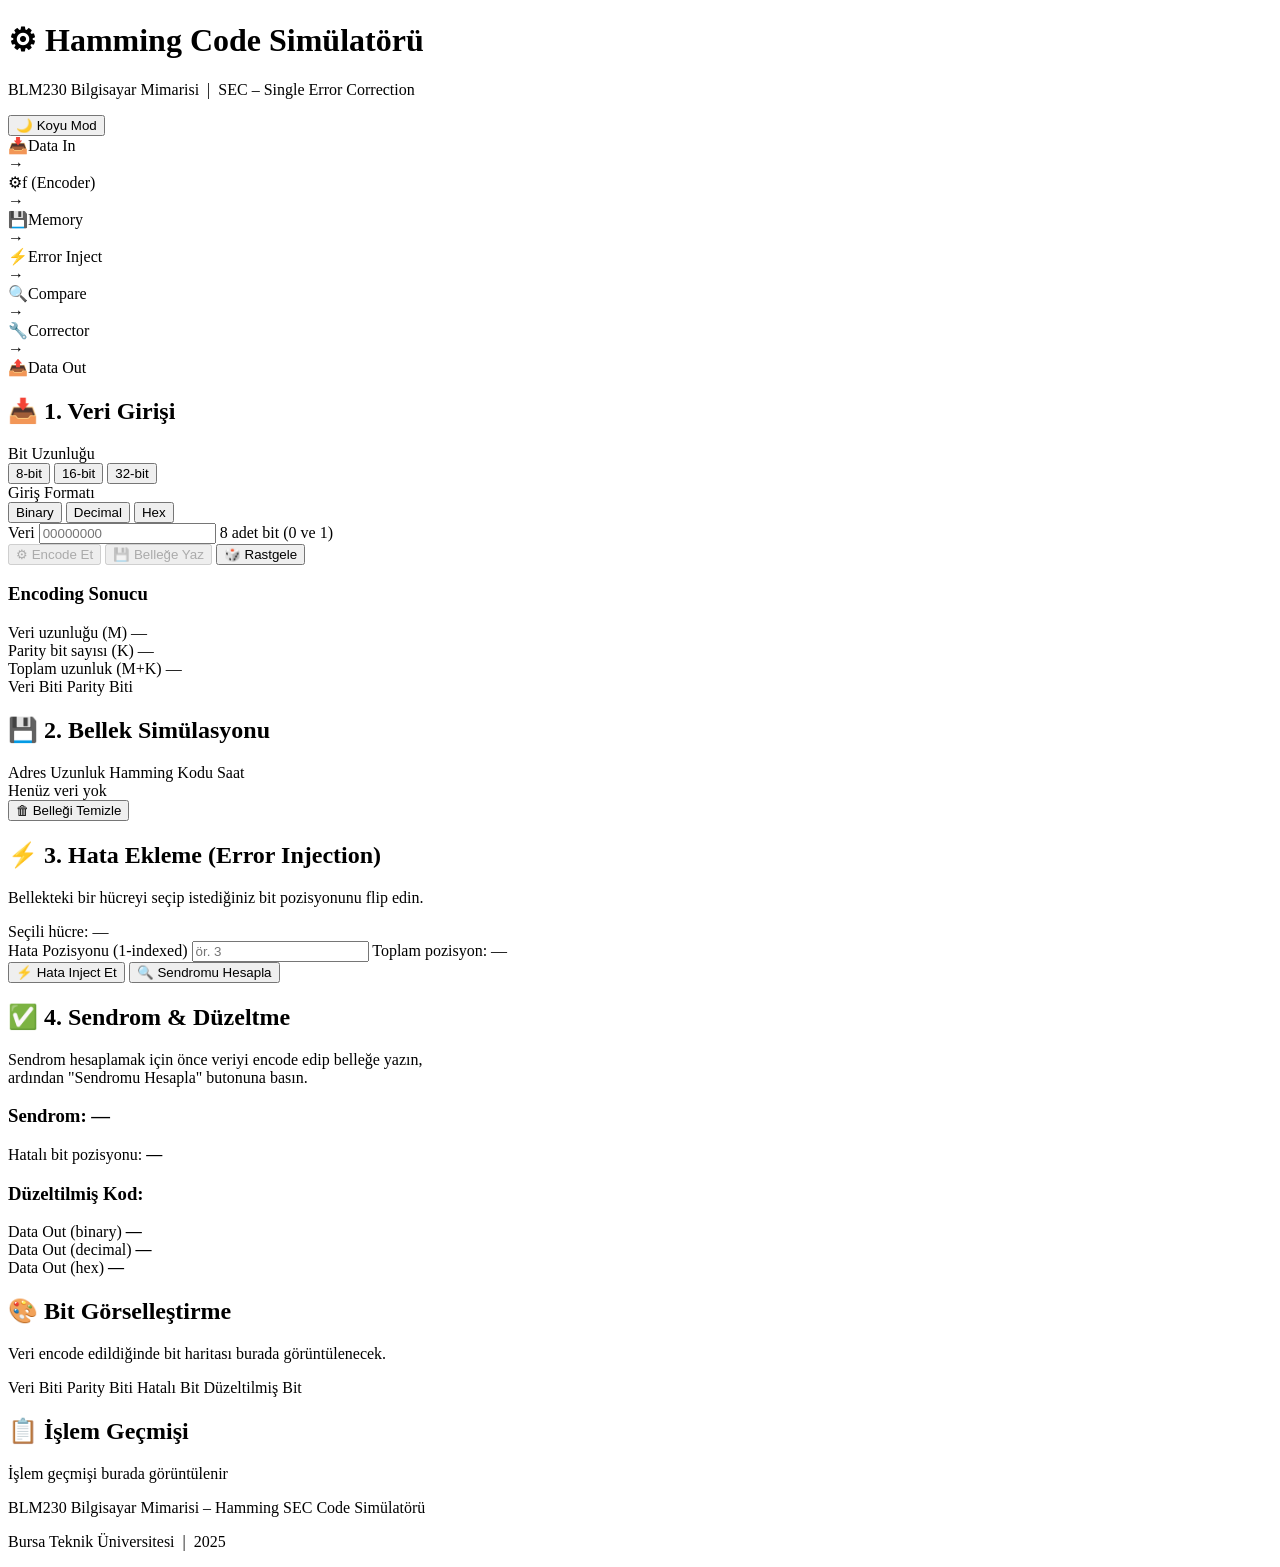
==== index.html @ c0aed631 "feat: Ana simülatör HTML sayfası ve arayüz yapısı" ====
<!DOCTYPE html>
<html lang="tr" data-theme="light">
<head>
    <meta charset="UTF-8">
    <meta name="viewport" content="width=device-width, initial-scale=1.0">
    <title>Hamming Code Simülatörü – BLM230</title>
    <link rel="stylesheet" href="styles.css">
</head>
<body>

<!-- ══════════════════════════════ Header ══════════════════════════════ -->
<header>
    <div class="header-content">
        <h1>⚙ Hamming Code Simülatörü</h1>
        <p>BLM230 Bilgisayar Mimarisi &nbsp;|&nbsp; SEC – Single Error Correction</p>
        <button id="darkModeToggle">🌙 Koyu Mod</button>
    </div>
</header>

<!-- ══════════════════════════════ Main ══════════════════════════════ -->
<main class="container">

    <!-- ── Process Flow Diyagramı ── -->
    <section class="card process-flow" aria-label="Süreç akışı">
        <div class="flow-step" id="flow-input">
            <span class="flow-icon">📥</span>Data In
        </div>
        <div class="flow-arrow">→</div>
        <div class="flow-step" id="flow-encoder">
            <span class="flow-icon">⚙</span>f (Encoder)
        </div>
        <div class="flow-arrow">→</div>
        <div class="flow-step" id="flow-memory">
            <span class="flow-icon">💾</span>Memory
        </div>
        <div class="flow-arrow">→</div>
        <div class="flow-step" id="flow-error">
            <span class="flow-icon">⚡</span>Error Inject
        </div>
        <div class="flow-arrow">→</div>
        <div class="flow-step" id="flow-compare">
            <span class="flow-icon">🔍</span>Compare
        </div>
        <div class="flow-arrow">→</div>
        <div class="flow-step" id="flow-corrector">
            <span class="flow-icon">🔧</span>Corrector
        </div>
        <div class="flow-arrow">→</div>
        <div class="flow-step" id="flow-output">
            <span class="flow-icon">📤</span>Data Out
        </div>
    </section>

    <!-- ══ Ana 2-Sütun Grid ══ -->
    <div class="main-grid">

        <!-- ────────────────── 1. Veri Girişi ────────────────── -->
        <section class="card" id="input-section">
            <h2>📥 1. Veri Girişi</h2>

            <!-- Bit uzunluğu -->
            <div class="input-group">
                <label>Bit Uzunluğu</label>
                <div class="bit-selector">
                    <button class="bit-btn active" data-bits="8">8-bit</button>
                    <button class="bit-btn"        data-bits="16">16-bit</button>
                    <button class="bit-btn"        data-bits="32">32-bit</button>
                </div>
            </div>

            <!-- Format -->
            <div class="input-group">
                <label>Giriş Formatı</label>
                <div class="format-selector">
                    <button class="fmt-btn active" data-fmt="binary">Binary</button>
                    <button class="fmt-btn"        data-fmt="decimal">Decimal</button>
                    <button class="fmt-btn"        data-fmt="hex">Hex</button>
                </div>
            </div>

            <!-- Veri -->
            <div class="input-group">
                <label for="dataInput">Veri</label>
                <input type="text" id="dataInput" placeholder="00000000"
                       maxlength="32" autocomplete="off" spellcheck="false">
                <span id="inputHint" class="hint">8 adet bit (0 ve 1)</span>
            </div>

            <!-- Butonlar -->
            <div class="button-group">
                <button id="encodeBtn"  class="btn btn-primary"   disabled>⚙ Encode Et</button>
                <button id="writeMemBtn" class="btn btn-secondary" disabled>💾 Belleğe Yaz</button>
                <button id="randomBtn"  class="btn btn-outline">🎲 Rastgele</button>
            </div>

            <!-- Encoding Sonucu -->
            <div id="encodeResult" class="result-box hidden">
                <h3>Encoding Sonucu</h3>
                <div class="info-row">
                    <span>Veri uzunluğu (M)</span>
                    <span id="dataLenDisplay">—</span>
                </div>
                <div class="info-row">
                    <span>Parity bit sayısı (K)</span>
                    <span id="parityCountDisplay">—</span>
                </div>
                <div class="info-row">
                    <span>Toplam uzunluk (M+K)</span>
                    <span id="totalLenDisplay">—</span>
                </div>
                <div class="bit-display" id="encodedBitDisplay"></div>
                <div class="legend">
                    <span class="legend-item data-bit">Veri Biti</span>
                    <span class="legend-item parity-bit">Parity Biti</span>
                </div>
            </div>
        </section>

        <!-- ────────────────── 2. Bellek ────────────────── -->
        <section class="card" id="memory-section">
            <h2>💾 2. Bellek Simülasyonu</h2>

            <div class="memory-header">
                <span>Adres</span>
                <span>Uzunluk</span>
                <span>Hamming Kodu</span>
                <span>Saat</span>
            </div>

            <div id="memoryGrid">
                <div class="memory-empty">Henüz veri yok</div>
            </div>

            <button id="clearMemBtn" class="btn btn-outline btn-sm">🗑 Belleği Temizle</button>
        </section>

        <!-- ────────────────── 3. Hata Ekleme ────────────────── -->
        <section class="card" id="error-section">
            <h2>⚡ 3. Hata Ekleme (Error Injection)</h2>
            <p class="section-desc">
                Bellekteki bir hücreyi seçip istediğiniz bit pozisyonunu flip edin.
            </p>

            <div id="selectedSlotInfo" class="slot-info hidden">
                <span>Seçili hücre:</span>
                <span id="selectedSlotAddress">—</span>
            </div>

            <div class="input-group">
                <label for="errorPos">Hata Pozisyonu (1-indexed)</label>
                <input type="number" id="errorPos" min="1" placeholder="ör. 3">
                <span id="errorPosHint" class="hint">Toplam pozisyon: —</span>
            </div>

            <!-- Tıklanabilir bit seçici -->
            <div id="bitSelector" class="bit-selector-grid hidden"></div>

            <div class="button-group">
                <button id="injectBtn" class="btn btn-danger">⚡ Hata Inject Et</button>
                <button id="detectBtn" class="btn btn-warning">🔍 Sendromu Hesapla</button>
            </div>
        </section>

        <!-- ────────────────── 4. Sonuç ────────────────── -->
        <section class="card" id="result-section">
            <h2>✅ 4. Sendrom &amp; Düzeltme</h2>

            <div id="noResultMsg" class="no-result">
                Sendrom hesaplamak için önce veriyi encode edip belleğe yazın,<br>
                ardından "Sendromu Hesapla" butonuna basın.
            </div>

            <div id="syndromeDisplay" class="syndrome-box hidden">

                <!-- Sendrom başlığı -->
                <div class="syndrome-header">
                    <h3>Sendrom: <span id="syndromeValue" class="syndrome-value">—</span></h3>
                    <span id="syndromeStatus" class="status-badge"></span>
                </div>

                <!-- Parity check detayları -->
                <div id="parityChecks" class="parity-checks"></div>

                <!-- Hata pozisyonu -->
                <div id="errorInfo" class="error-info hidden">
                    <p>Hatalı bit pozisyonu: <strong id="errorPosDisplay">—</strong></p>
                </div>

                <!-- Düzeltilmiş veri -->
                <div id="correctionResult" class="correction-result hidden">
                    <h3>Düzeltilmiş Kod:</h3>
                    <div class="bit-display" id="correctedBitDisplay"></div>
                    <div style="margin-top:.75rem">
                        <div class="data-out">
                            <span>Data Out (binary)</span>
                            <strong id="dataOutBinary">—</strong>
                        </div>
                        <div class="data-out">
                            <span>Data Out (decimal)</span>
                            <strong id="dataOutDecimal">—</strong>
                        </div>
                        <div class="data-out">
                            <span>Data Out (hex)</span>
                            <strong id="dataOutHex">—</strong>
                        </div>
                    </div>
                </div>

            </div>
        </section>
    </div><!-- /main-grid -->

    <!-- ── Bit Görselleştirme (full-width) ── -->
    <section class="card" id="viz-section">
        <h2>🎨 Bit Görselleştirme</h2>
        <div id="bitVizContainer" class="bit-viz">
            <p class="viz-empty">Veri encode edildiğinde bit haritası burada görüntülenecek.</p>
        </div>
        <div class="viz-legend">
            <span class="legend-item data-bit">Veri Biti</span>
            <span class="legend-item parity-bit">Parity Biti</span>
            <span class="legend-item error-bit">Hatalı Bit</span>
            <span class="legend-item corrected-bit">Düzeltilmiş Bit</span>
        </div>
    </section>

    <!-- ── İşlem Geçmişi ── -->
    <section class="card" id="log-section">
        <h2>📋 İşlem Geçmişi</h2>
        <div id="historyLog" class="history-log">
            <div class="log-empty">İşlem geçmişi burada görüntülenir.</div>
        </div>
    </section>

</main><!-- /container -->

<!-- ══════════════════════════════ Footer ══════════════════════════════ -->
<footer>
    <p>BLM230 Bilgisayar Mimarisi – Hamming SEC Code Simülatörü</p>
    <p>Bursa Teknik Üniversitesi &nbsp;|&nbsp; 2025</p>
</footer>

<!-- Scripts (sıra önemli: hamming → simulator → ui) -->
<script src="hamming.js"></script>
<script src="simulator.js"></script>
<script src="ui.js"></script>

</body>
</html>
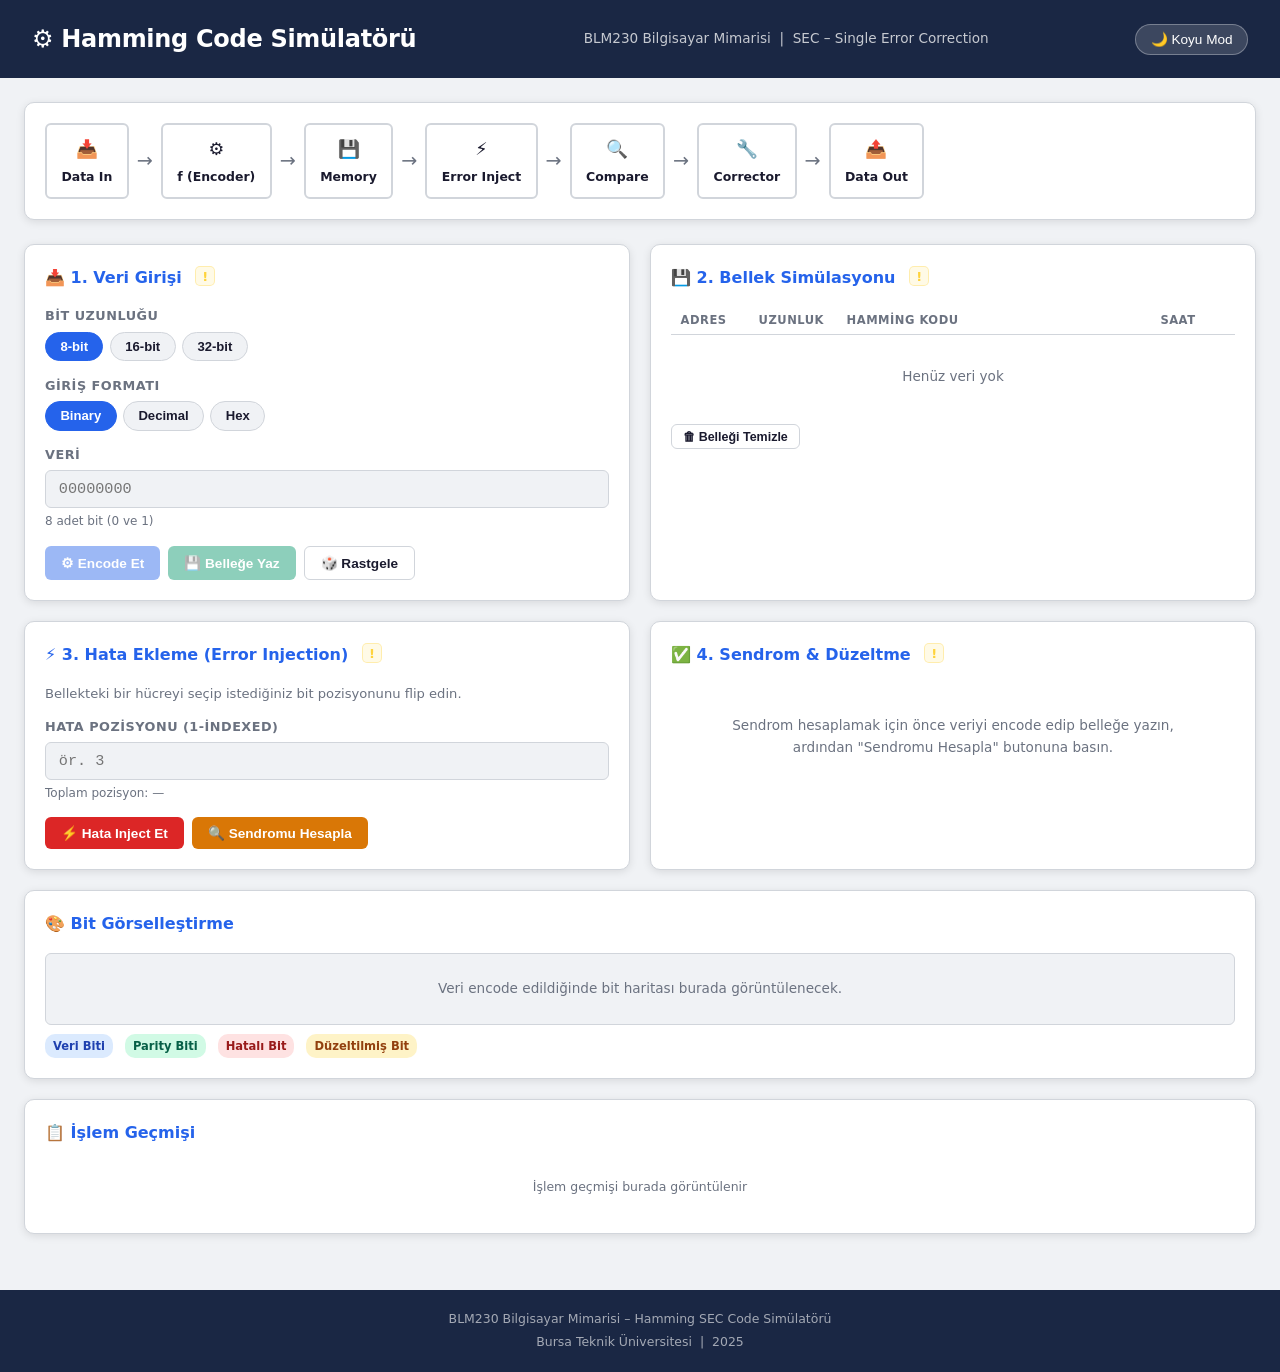
==== commit bdb561d1: "feat: Proje dosyalarini klasorle, kod-ici anlatim ve README yenileme - css/, js/, screenshots/, vide" ====
--- a/index.html
+++ b/index.html
@@ -4,7 +4,7 @@
     <meta charset="UTF-8">
     <meta name="viewport" content="width=device-width, initial-scale=1.0">
     <title>Hamming Code Simülatörü – BLM230</title>
-    <link rel="stylesheet" href="styles.css">
+    <link rel="stylesheet" href="css/styles.css">
 </head>
 <body>
 
@@ -56,7 +56,7 @@
 
         <!-- ────────────────── 1. Veri Girişi ────────────────── -->
         <section class="card" id="input-section">
-            <h2>📥 1. Veri Girişi</h2>
+            <h2>📥 1. Veri Girişi <button type="button" class="kl-bang kl-help" data-help="veri" aria-label="Bu kısmı kod üzerinden açıkla">!</button></h2>
 
             <!-- Bit uzunluğu -->
             <div class="input-group">
@@ -101,7 +101,7 @@
                     <span id="dataLenDisplay">—</span>
                 </div>
                 <div class="info-row">
-                    <span>Parity bit sayısı (K)</span>
+                    <span>Parity bit sayısı (K) <button type="button" class="kl-bang kl-help" data-help="parity-sec" aria-label="Parity bitleri nasıl seçilir">!</button></span>
                     <span id="parityCountDisplay">—</span>
                 </div>
                 <div class="info-row">
@@ -112,13 +112,14 @@
                 <div class="legend">
                     <span class="legend-item data-bit">Veri Biti</span>
                     <span class="legend-item parity-bit">Parity Biti</span>
+                    <button type="button" class="kl-bang kl-help" data-help="parity-deger" aria-label="Parity bitinin değeri nasıl hesaplanır">!</button>
                 </div>
             </div>
         </section>
 
         <!-- ────────────────── 2. Bellek ────────────────── -->
         <section class="card" id="memory-section">
-            <h2>💾 2. Bellek Simülasyonu</h2>
+            <h2>💾 2. Bellek Simülasyonu <button type="button" class="kl-bang kl-help" data-help="bellek" aria-label="Belleğe yazma nasıl çalışır">!</button></h2>
 
             <div class="memory-header">
                 <span>Adres</span>
@@ -136,7 +137,7 @@
 
         <!-- ────────────────── 3. Hata Ekleme ────────────────── -->
         <section class="card" id="error-section">
-            <h2>⚡ 3. Hata Ekleme (Error Injection)</h2>
+            <h2>⚡ 3. Hata Ekleme (Error Injection) <button type="button" class="kl-bang kl-help" data-help="hata" aria-label="Hata ekleme nasıl çalışır">!</button></h2>
             <p class="section-desc">
                 Bellekteki bir hücreyi seçip istediğiniz bit pozisyonunu flip edin.
             </p>
@@ -163,7 +164,7 @@
 
         <!-- ────────────────── 4. Sonuç ────────────────── -->
         <section class="card" id="result-section">
-            <h2>✅ 4. Sendrom &amp; Düzeltme</h2>
+            <h2>✅ 4. Sendrom &amp; Düzeltme <button type="button" class="kl-bang kl-help" data-help="sendrom" aria-label="Sendrom nasıl hesaplanır">!</button></h2>
 
             <div id="noResultMsg" class="no-result">
                 Sendrom hesaplamak için önce veriyi encode edip belleğe yazın,<br>
@@ -188,7 +189,7 @@
 
                 <!-- Düzeltilmiş veri -->
                 <div id="correctionResult" class="correction-result hidden">
-                    <h3>Düzeltilmiş Kod:</h3>
+                    <h3>Düzeltilmiş Kod: <button type="button" class="kl-bang kl-help" data-help="duzelt" aria-label="Düzeltme nasıl yapılır">!</button></h3>
                     <div class="bit-display" id="correctedBitDisplay"></div>
                     <div style="margin-top:.75rem">
                         <div class="data-out">
@@ -234,6 +235,13 @@
 
 </main><!-- /container -->
 
+<!-- Kod Yardımı Popover -->
+<div class="kl-pop" id="klPop">
+    <div class="kl-pop-head"><span class="kl-ic">!</span><h3 id="klPopTitle"></h3></div>
+    <button class="kl-pop-close" id="klPopClose">✕</button>
+    <div class="kl-pop-body" id="klPopBody"></div>
+</div>
+
 <!-- ══════════════════════════════ Footer ══════════════════════════════ -->
 <footer>
     <p>BLM230 Bilgisayar Mimarisi – Hamming SEC Code Simülatörü</p>
@@ -241,9 +249,10 @@
 </footer>
 
 <!-- Scripts (sıra önemli: hamming → simulator → ui) -->
-<script src="hamming.js"></script>
-<script src="simulator.js"></script>
-<script src="ui.js"></script>
+<script src="js/hamming.js"></script>
+<script src="js/simulator.js"></script>
+<script src="js/ui.js"></script>
+<script src="js/kod-yardim.js"></script>
 
 </body>
 </html>
--- a/css/styles.css
+++ b/css/styles.css
@@ -0,0 +1,907 @@
+/* ══════════════════════════════════════════════════════════════
+   Hamming Code Simülatörü - Stil Dosyası
+   BLM230 Bilgisayar Mimarisi
+   ══════════════════════════════════════════════════════════════ */
+
+/* ── CSS Değişkenleri (Açık Tema) ── */
+:root {
+    --bg:          #f0f2f5;
+    --bg-card:     #ffffff;
+    --bg-header:   #1a2744;
+    --bg-flow:     #eef2ff;
+    --text:        #1a1a2e;
+    --text-muted:  #6b7280;
+    --border:      #d1d5db;
+    --primary:     #2563eb;
+    --primary-dk:  #1d4ed8;
+    --secondary:   #059669;
+    --danger:      #dc2626;
+    --warning:     #d97706;
+    --info:        #0891b2;
+    --shadow:      0 2px 8px rgba(0,0,0,.10);
+    --shadow-lg:   0 4px 20px rgba(0,0,0,.15);
+    --radius:      10px;
+    --radius-sm:   6px;
+    --transition:  .25s ease;
+
+    /* Bit kutusu renkleri */
+    --bit-data:      #dbeafe;
+    --bit-data-txt:  #1e40af;
+    --bit-parity:    #d1fae5;
+    --bit-parity-txt:#065f46;
+    --bit-error:     #fee2e2;
+    --bit-error-txt: #991b1b;
+    --bit-corrected: #fef3c7;
+    --bit-corrected-txt: #92400e;
+}
+
+/* ── Koyu Tema ── */
+[data-theme="dark"] {
+    --bg:          #0f172a;
+    --bg-card:     #1e293b;
+    --bg-header:   #0d1b40;
+    --bg-flow:     #1e293b;
+    --text:        #e2e8f0;
+    --text-muted:  #94a3b8;
+    --border:      #334155;
+    --primary:     #3b82f6;
+    --primary-dk:  #2563eb;
+    --secondary:   #10b981;
+    --danger:      #ef4444;
+    --warning:     #f59e0b;
+    --shadow:      0 2px 8px rgba(0,0,0,.40);
+    --shadow-lg:   0 4px 20px rgba(0,0,0,.55);
+    --bit-data:      #1e3a5f;
+    --bit-data-txt:  #93c5fd;
+    --bit-parity:    #064e3b;
+    --bit-parity-txt:#6ee7b7;
+    --bit-error:     #7f1d1d;
+    --bit-error-txt: #fca5a5;
+    --bit-corrected: #78350f;
+    --bit-corrected-txt:#fde68a;
+}
+
+/* ── Reset & Base ── */
+*, *::before, *::after { box-sizing: border-box; margin: 0; padding: 0; }
+
+body {
+    font-family: 'Segoe UI', system-ui, -apple-system, sans-serif;
+    background: var(--bg);
+    color: var(--text);
+    line-height: 1.6;
+    min-height: 100vh;
+}
+
+/* ════════════════════════════════════════════════════════════
+   Header
+   ════════════════════════════════════════════════════════════ */
+header {
+    background: var(--bg-header);
+    color: #fff;
+    padding: 1.25rem 2rem;
+}
+
+.header-content {
+    max-width: 1280px;
+    margin: 0 auto;
+    display: flex;
+    align-items: center;
+    gap: 1rem;
+    flex-wrap: wrap;
+}
+
+.header-content h1 {
+    font-size: 1.5rem;
+    font-weight: 700;
+    letter-spacing: -.3px;
+    flex: 1;
+}
+
+.header-content p {
+    font-size: .85rem;
+    opacity: .75;
+    flex: 1;
+}
+
+#darkModeToggle {
+    background: rgba(255,255,255,.15);
+    border: 1px solid rgba(255,255,255,.3);
+    color: #fff;
+    padding: .4rem .9rem;
+    border-radius: 20px;
+    cursor: pointer;
+    font-size: .85rem;
+    transition: background var(--transition);
+    white-space: nowrap;
+}
+#darkModeToggle:hover { background: rgba(255,255,255,.25); }
+
+/* ════════════════════════════════════════════════════════════
+   Process Flow Diyagramı
+   ════════════════════════════════════════════════════════════ */
+.process-flow {
+    display: flex;
+    align-items: center;
+    gap: .5rem;
+    background: var(--bg-flow);
+    border: 1px solid var(--border);
+    border-radius: var(--radius);
+    padding: 1rem 1.5rem;
+    margin-bottom: 1.5rem;
+    overflow-x: auto;
+}
+
+.flow-step {
+    display: flex;
+    flex-direction: column;
+    align-items: center;
+    gap: .25rem;
+    padding: .6rem .9rem;
+    border-radius: var(--radius-sm);
+    border: 2px solid var(--border);
+    background: var(--bg-card);
+    font-size: .78rem;
+    font-weight: 600;
+    white-space: nowrap;
+    transition: all var(--transition);
+    min-width: 70px;
+    text-align: center;
+}
+
+.flow-step .flow-icon { font-size: 1.1rem; }
+
+.flow-step.active {
+    border-color: var(--primary);
+    background: var(--primary);
+    color: #fff;
+    box-shadow: 0 0 12px rgba(37,99,235,.4);
+    transform: translateY(-2px);
+}
+
+.flow-step.done {
+    border-color: var(--secondary);
+    color: var(--secondary);
+    background: var(--bg-card);
+}
+
+.flow-arrow {
+    color: var(--text-muted);
+    font-size: 1.2rem;
+    flex-shrink: 0;
+}
+
+/* ════════════════════════════════════════════════════════════
+   Ana Grid
+   ════════════════════════════════════════════════════════════ */
+.container {
+    max-width: 1280px;
+    margin: 0 auto;
+    padding: 1.5rem;
+}
+
+.main-grid {
+    display: grid;
+    grid-template-columns: 1fr 1fr;
+    gap: 1.25rem;
+    margin-bottom: 1.25rem;
+}
+
+/* ── Kart ── */
+.card {
+    background: var(--bg-card);
+    border: 1px solid var(--border);
+    border-radius: var(--radius);
+    padding: 1.25rem;
+    box-shadow: var(--shadow);
+}
+
+.card h2 {
+    font-size: 1rem;
+    font-weight: 700;
+    margin-bottom: 1rem;
+    color: var(--primary);
+    display: flex;
+    align-items: center;
+    gap: .4rem;
+}
+
+/* ════════════════════════════════════════════════════════════
+   Input Bölümü
+   ════════════════════════════════════════════════════════════ */
+.input-group {
+    margin-bottom: .9rem;
+}
+
+.input-group label {
+    display: block;
+    font-size: .8rem;
+    font-weight: 600;
+    color: var(--text-muted);
+    margin-bottom: .3rem;
+    text-transform: uppercase;
+    letter-spacing: .5px;
+}
+
+.input-group input[type="text"],
+.input-group input[type="number"] {
+    width: 100%;
+    padding: .55rem .8rem;
+    border: 1.5px solid var(--border);
+    border-radius: var(--radius-sm);
+    background: var(--bg);
+    color: var(--text);
+    font-size: .95rem;
+    font-family: 'Courier New', monospace;
+    transition: border-color var(--transition);
+}
+
+.input-group input:focus {
+    outline: none;
+    border-color: var(--primary);
+    box-shadow: 0 0 0 3px rgba(37,99,235,.15);
+}
+
+.input-group input.invalid {
+    border-color: var(--danger);
+}
+
+.hint {
+    display: block;
+    font-size: .75rem;
+    color: var(--text-muted);
+    margin-top: .25rem;
+}
+
+/* Seçici buton grupları */
+.bit-selector, .format-selector {
+    display: flex;
+    gap: .4rem;
+    flex-wrap: wrap;
+}
+
+.bit-btn, .fmt-btn {
+    padding: .4rem .9rem;
+    border: 1.5px solid var(--border);
+    border-radius: 20px;
+    background: var(--bg);
+    color: var(--text);
+    cursor: pointer;
+    font-size: .82rem;
+    font-weight: 600;
+    transition: all var(--transition);
+}
+
+.bit-btn:hover, .fmt-btn:hover { border-color: var(--primary); color: var(--primary); }
+
+.bit-btn.active, .fmt-btn.active {
+    background: var(--primary);
+    border-color: var(--primary);
+    color: #fff;
+}
+
+/* Buton grubu */
+.button-group {
+    display: flex;
+    gap: .5rem;
+    flex-wrap: wrap;
+    margin-top: .25rem;
+}
+
+.btn {
+    padding: .5rem 1rem;
+    border: none;
+    border-radius: var(--radius-sm);
+    cursor: pointer;
+    font-size: .85rem;
+    font-weight: 600;
+    transition: all var(--transition);
+}
+
+.btn:disabled { opacity: .45; cursor: not-allowed; }
+
+.btn-primary   { background: var(--primary);   color: #fff; }
+.btn-primary:hover:not(:disabled)   { background: var(--primary-dk); }
+.btn-secondary { background: var(--secondary); color: #fff; }
+.btn-secondary:hover:not(:disabled) { filter: brightness(.9); }
+.btn-danger    { background: var(--danger);    color: #fff; }
+.btn-danger:hover:not(:disabled)    { filter: brightness(.9); }
+.btn-warning   { background: var(--warning);   color: #fff; }
+.btn-warning:hover:not(:disabled)   { filter: brightness(.9); }
+.btn-outline   { background: transparent; border: 1.5px solid var(--border); color: var(--text); }
+.btn-outline:hover:not(:disabled)   { border-color: var(--primary); color: var(--primary); }
+.btn-sm        { padding: .3rem .7rem; font-size: .78rem; }
+
+/* ── Encode Sonuç Kutusu ── */
+.result-box {
+    margin-top: 1rem;
+    padding: .9rem;
+    border: 1.5px solid var(--border);
+    border-radius: var(--radius-sm);
+    background: var(--bg);
+}
+
+.result-box h3 {
+    font-size: .85rem;
+    font-weight: 700;
+    margin-bottom: .5rem;
+    color: var(--text-muted);
+    text-transform: uppercase;
+    letter-spacing: .5px;
+}
+
+.info-row {
+    display: flex;
+    justify-content: space-between;
+    font-size: .82rem;
+    padding: .2rem 0;
+    border-bottom: 1px solid var(--border);
+}
+
+.info-row:last-of-type { border-bottom: none; }
+.info-row span:first-child { color: var(--text-muted); }
+.info-row span:last-child  { font-weight: 600; font-family: monospace; }
+
+/* ════════════════════════════════════════════════════════════
+   Bit Kutu Görselleştirme
+   ════════════════════════════════════════════════════════════ */
+.bit-display {
+    display: flex;
+    flex-wrap: wrap;
+    gap: 4px;
+    margin-top: .7rem;
+}
+
+.bit-box {
+    display: flex;
+    flex-direction: column;
+    align-items: center;
+    width: 34px;
+    border-radius: 5px;
+    border: 1.5px solid transparent;
+    padding: 2px 0;
+    font-family: 'Courier New', monospace;
+    transition: transform var(--transition);
+}
+
+.bit-box:hover { transform: scale(1.1); }
+
+.bit-pos {
+    font-size: .6rem;
+    font-weight: 700;
+    opacity: .65;
+}
+
+.bit-val {
+    font-size: .95rem;
+    font-weight: 700;
+}
+
+.bit-data      { background: var(--bit-data);      color: var(--bit-data-txt);      border-color: var(--bit-data-txt); }
+.bit-parity    { background: var(--bit-parity);    color: var(--bit-parity-txt);    border-color: var(--bit-parity-txt); }
+.bit-error     { background: var(--bit-error);     color: var(--bit-error-txt);     border-color: var(--bit-error-txt); animation: pulse-err .6s ease infinite alternate; }
+.bit-corrected { background: var(--bit-corrected); color: var(--bit-corrected-txt); border-color: var(--bit-corrected-txt); }
+
+@keyframes pulse-err {
+    from { box-shadow: 0 0 0 0 rgba(220,38,38,.4); }
+    to   { box-shadow: 0 0 0 5px rgba(220,38,38,0); }
+}
+
+.legend {
+    display: flex;
+    gap: .75rem;
+    flex-wrap: wrap;
+    margin-top: .6rem;
+}
+
+.legend-item {
+    font-size: .72rem;
+    font-weight: 600;
+    padding: .15rem .5rem;
+    border-radius: 10px;
+}
+
+.legend-item.data-bit      { background: var(--bit-data);      color: var(--bit-data-txt); }
+.legend-item.parity-bit    { background: var(--bit-parity);    color: var(--bit-parity-txt); }
+.legend-item.error-bit     { background: var(--bit-error);     color: var(--bit-error-txt); }
+.legend-item.corrected-bit { background: var(--bit-corrected); color: var(--bit-corrected-txt); }
+
+/* ════════════════════════════════════════════════════════════
+   Memory Grid
+   ════════════════════════════════════════════════════════════ */
+.memory-header {
+    display: grid;
+    grid-template-columns: 70px 80px 1fr 65px;
+    gap: .5rem;
+    font-size: .72rem;
+    font-weight: 700;
+    text-transform: uppercase;
+    letter-spacing: .5px;
+    color: var(--text-muted);
+    padding: .3rem .6rem;
+    border-bottom: 1.5px solid var(--border);
+    margin-bottom: .4rem;
+}
+
+#memoryGrid {
+    max-height: 260px;
+    overflow-y: auto;
+    margin-bottom: .7rem;
+}
+
+.memory-row {
+    display: grid;
+    grid-template-columns: 70px 80px 1fr 65px;
+    gap: .5rem;
+    align-items: center;
+    padding: .45rem .6rem;
+    border-radius: var(--radius-sm);
+    cursor: pointer;
+    border: 1.5px solid transparent;
+    transition: all var(--transition);
+    font-size: .8rem;
+}
+
+.memory-row:hover   { background: var(--bg); }
+.memory-row.selected { border-color: var(--primary); background: rgba(37,99,235,.07); }
+.memory-row.has-error { background: rgba(220,38,38,.06); }
+
+.mem-addr { font-family: monospace; font-weight: 700; color: var(--primary); font-size: .8rem; }
+.mem-len  { font-size: .75rem; color: var(--text-muted); }
+.mem-code { font-family: monospace; font-size: .72rem; display: flex; flex-wrap: wrap; gap: 1px; }
+.mem-time { font-size: .7rem; color: var(--text-muted); text-align: right; }
+
+.mem-bit       { padding: 1px 2px; border-radius: 2px; }
+.bit-dat       { background: var(--bit-data);   color: var(--bit-data-txt); }
+.bit-par       { background: var(--bit-parity); color: var(--bit-parity-txt); }
+.bit-err       { background: var(--bit-error);  color: var(--bit-error-txt); font-weight: 800; }
+
+.memory-empty {
+    text-align: center;
+    color: var(--text-muted);
+    font-size: .85rem;
+    padding: 1.5rem;
+}
+
+/* ════════════════════════════════════════════════════════════
+   Hata Ekleme - Tıklanabilir Bit Seçici
+   ════════════════════════════════════════════════════════════ */
+.section-desc { font-size: .82rem; color: var(--text-muted); margin-bottom: .8rem; }
+
+.slot-info {
+    display: flex;
+    align-items: center;
+    gap: .5rem;
+    font-size: .82rem;
+    background: rgba(37,99,235,.08);
+    border: 1px solid var(--primary);
+    border-radius: var(--radius-sm);
+    padding: .4rem .7rem;
+    margin-bottom: .8rem;
+}
+
+.slot-info span:first-child { color: var(--text-muted); font-size: .75rem; text-transform: uppercase; }
+.slot-info span:last-child  { font-weight: 700; font-family: monospace; }
+
+#selectedSlotAddress { font-family: monospace; font-weight: 700; color: var(--primary); }
+
+.bit-selector-grid {
+    display: flex;
+    flex-wrap: wrap;
+    gap: 4px;
+    margin: .7rem 0;
+    padding: .6rem;
+    background: var(--bg);
+    border-radius: var(--radius-sm);
+    border: 1px solid var(--border);
+    max-height: 160px;
+    overflow-y: auto;
+}
+
+.cbit {
+    display: flex;
+    flex-direction: column;
+    align-items: center;
+    width: 32px;
+    padding: 2px 0;
+    border-radius: 4px;
+    border: 1.5px solid var(--border);
+    cursor: pointer;
+    transition: all .15s;
+    font-family: monospace;
+}
+
+.cbit:hover    { transform: scale(1.1); border-color: var(--warning); }
+.cbit-dat      { background: var(--bit-data);   border-color: var(--bit-data-txt); }
+.cbit-par      { background: var(--bit-parity); border-color: var(--bit-parity-txt); }
+.cbit-err      { background: var(--bit-error);  border-color: var(--bit-error-txt); animation: pulse-err .6s ease infinite alternate; }
+
+.cbit-pos { font-size: .58rem; opacity: .6; font-weight: 700; }
+.cbit-val { font-size: .88rem; font-weight: 700; }
+
+/* ════════════════════════════════════════════════════════════
+   Sonuç & Sendrom
+   ════════════════════════════════════════════════════════════ */
+.syndrome-box {}
+
+.syndrome-header {
+    display: flex;
+    align-items: center;
+    gap: .75rem;
+    margin-bottom: .75rem;
+}
+
+.syndrome-header h3 {
+    font-size: .95rem;
+    font-weight: 700;
+}
+
+.syndrome-value {
+    font-family: monospace;
+    font-size: 1.3rem;
+    font-weight: 800;
+}
+
+.syndrome-value.ok    { color: var(--secondary); }
+.syndrome-value.error { color: var(--danger); }
+
+.status-badge {
+    padding: .25rem .7rem;
+    border-radius: 12px;
+    font-size: .75rem;
+    font-weight: 700;
+    white-space: nowrap;
+}
+
+.badge-ok    { background: rgba(5,150,105,.15); color: var(--secondary); border: 1px solid var(--secondary); }
+.badge-error { background: rgba(220,38,38,.12);  color: var(--danger);    border: 1px solid var(--danger); }
+
+.parity-checks { margin-bottom: .75rem; }
+
+.parity-check {
+    display: flex;
+    align-items: center;
+    gap: .6rem;
+    padding: .3rem .5rem;
+    border-radius: 4px;
+    font-size: .78rem;
+    margin-bottom: 3px;
+}
+
+.pc-ok      { background: rgba(5,150,105,.08); }
+.pc-mismatch { background: rgba(220,38,38,.08); }
+
+.pc-label     { font-weight: 700; font-family: monospace; min-width: 28px; }
+.pc-positions { color: var(--text-muted); font-size: .72rem; font-family: monospace; flex: 1; }
+.pc-result    { font-weight: 600; }
+.pc-ok .pc-result      { color: var(--secondary); }
+.pc-mismatch .pc-result { color: var(--danger); }
+
+.error-info {
+    background: rgba(220,38,38,.08);
+    border-left: 3px solid var(--danger);
+    padding: .5rem .75rem;
+    border-radius: 0 var(--radius-sm) var(--radius-sm) 0;
+    font-size: .85rem;
+    margin-bottom: .75rem;
+}
+
+.correction-result {}
+.correction-result h3 { font-size: .85rem; font-weight: 700; margin-bottom: .5rem; }
+
+.data-out {
+    display: flex;
+    justify-content: space-between;
+    align-items: center;
+    font-size: .82rem;
+    padding: .25rem 0;
+    border-bottom: 1px dotted var(--border);
+}
+
+.data-out span  { color: var(--text-muted); }
+.data-out strong { font-family: monospace; font-weight: 700; }
+
+.no-result {
+    text-align: center;
+    color: var(--text-muted);
+    font-size: .85rem;
+    padding: 2rem 1rem;
+}
+
+/* ════════════════════════════════════════════════════════════
+   Bit Görselleştirme (full width)
+   ════════════════════════════════════════════════════════════ */
+#viz-section { margin-bottom: 1.25rem; }
+
+.bit-viz {
+    min-height: 60px;
+    display: flex;
+    flex-wrap: wrap;
+    gap: 4px;
+    align-items: flex-start;
+    padding: .5rem;
+    background: var(--bg);
+    border-radius: var(--radius-sm);
+    border: 1px solid var(--border);
+}
+
+.viz-empty {
+    color: var(--text-muted);
+    font-size: .85rem;
+    width: 100%;
+    text-align: center;
+    padding: 1rem;
+}
+
+.viz-legend {
+    display: flex;
+    gap: .75rem;
+    margin-top: .6rem;
+    flex-wrap: wrap;
+}
+
+/* ════════════════════════════════════════════════════════════
+   Geçmiş Kaydı
+   ════════════════════════════════════════════════════════════ */
+.history-log {
+    max-height: 200px;
+    overflow-y: auto;
+    font-size: .78rem;
+}
+
+.log-entry {
+    display: grid;
+    grid-template-columns: 20px 1fr 55px;
+    gap: .5rem;
+    align-items: center;
+    padding: .3rem .4rem;
+    border-radius: 4px;
+    margin-bottom: 2px;
+    transition: background var(--transition);
+}
+
+.log-entry:hover { background: var(--bg); }
+
+.log-icon  { text-align: center; }
+.log-msg   { color: var(--text); }
+.log-time  { color: var(--text-muted); font-size: .7rem; text-align: right; }
+
+.log-encode  .log-icon { color: var(--primary); }
+.log-write   .log-icon { color: var(--secondary); }
+.log-inject  .log-icon { color: var(--warning); }
+.log-correct .log-icon { color: var(--secondary); }
+.log-error   .log-icon { color: var(--danger); }
+.log-clear   .log-icon { color: var(--text-muted); }
+
+.log-empty {
+    text-align: center;
+    color: var(--text-muted);
+    padding: 1rem;
+}
+
+/* ════════════════════════════════════════════════════════════
+   Toast Bildirimi
+   ════════════════════════════════════════════════════════════ */
+.toast {
+    position: fixed;
+    bottom: 1.5rem;
+    right: 1.5rem;
+    padding: .7rem 1.2rem;
+    border-radius: var(--radius-sm);
+    font-size: .85rem;
+    font-weight: 600;
+    color: #fff;
+    box-shadow: var(--shadow-lg);
+    transform: translateY(20px);
+    opacity: 0;
+    transition: all .3s ease;
+    z-index: 9999;
+    max-width: 320px;
+}
+
+.toast-show { transform: translateY(0); opacity: 1; }
+.toast-success { background: var(--secondary); }
+.toast-error   { background: var(--danger); }
+.toast-warning { background: var(--warning); }
+.toast-info    { background: var(--info); }
+
+/* ════════════════════════════════════════════════════════════
+   Footer
+   ════════════════════════════════════════════════════════════ */
+footer {
+    background: var(--bg-header);
+    color: rgba(255,255,255,.6);
+    text-align: center;
+    padding: 1.2rem;
+    font-size: .78rem;
+    margin-top: 2rem;
+}
+
+footer p + p { margin-top: .2rem; }
+
+/* ════════════════════════════════════════════════════════════
+   Yardımcı
+   ════════════════════════════════════════════════════════════ */
+.hidden { display: none !important; }
+
+/* ════════════════════════════════════════════════════════════
+   Responsive
+   ════════════════════════════════════════════════════════════ */
+@media (max-width: 900px) {
+    .main-grid { grid-template-columns: 1fr; }
+}
+
+@media (max-width: 600px) {
+    header { padding: 1rem; }
+    .header-content { flex-direction: column; align-items: flex-start; }
+    .container { padding: .75rem; }
+    .process-flow { gap: .25rem; padding: .75rem; }
+    .flow-step { padding: .4rem .6rem; font-size: .7rem; min-width: 55px; }
+    .memory-header,
+    .memory-row { grid-template-columns: 55px 60px 1fr; }
+    .memory-header span:last-child,
+    .memory-row .mem-time { display: none; }
+}
+
+/* ════════════════════════════════════════════════════════════
+   Scrollbar (Webkit)
+   ════════════════════════════════════════════════════════════ */
+::-webkit-scrollbar       { width: 6px; height: 6px; }
+::-webkit-scrollbar-track { background: var(--bg); }
+::-webkit-scrollbar-thumb { background: var(--border); border-radius: 3px; }
+::-webkit-scrollbar-thumb:hover { background: var(--text-muted); }
+
+/* ════════════════════════════════════════════════════════════
+   Kod Anlatımı (kendi koyu editör paletini taşır, temadan bağımsız)
+   ════════════════════════════════════════════════════════════ */
+.kl-editor {
+    background: #161b22;
+    border: 1px solid #30363d;
+    border-radius: 12px;
+    overflow: hidden;
+    box-shadow: 0 12px 40px rgba(0,0,0,.45);
+    margin-top: .5rem;
+}
+.kl-tabbar {
+    display: flex; align-items: center; gap: .5rem;
+    padding: .7rem 1rem; background: #10151c; border-bottom: 1px solid #30363d;
+}
+.kl-dot { width: 12px; height: 12px; border-radius: 50%; }
+.kl-dot.r { background: #ff5f56; }
+.kl-dot.y { background: #ffbd2e; }
+.kl-dot.g { background: #27c93f; }
+.kl-fname {
+    margin-left: .6rem; color: #7d8590; font-size: .85rem;
+    font-family: ui-monospace, 'Cascadia Code', Consolas, monospace;
+}
+
+.kl-code {
+    font-family: ui-monospace, 'Cascadia Code', Consolas, monospace;
+    font-size: 13.5px; line-height: 1.65; padding: .6rem 0;
+    overflow-x: auto; color: #c9d1d9;
+}
+.kl-row {
+    display: grid; grid-template-columns: 48px 28px 1fr; align-items: start;
+    padding: 0 1rem; transition: background .15s;
+}
+.kl-row:hover { background: #1f2630; }
+.kl-row.annot { cursor: pointer; }
+.kl-row.annot:hover { background: #1c2733; }
+.kl-row.active { background: rgba(255,211,61,.13); box-shadow: inset 3px 0 0 #ffd33d; }
+.kl-gutter {
+    color: #484f58; text-align: right; padding-right: .8rem;
+    user-select: none; font-size: 12px; padding-top: 1px;
+}
+.kl-mark { text-align: center; user-select: none; }
+.kl-bang {
+    display: inline-flex; align-items: center; justify-content: center;
+    width: 18px; height: 18px; border-radius: 5px; font-size: 12px; font-weight: 900;
+    background: rgba(255,211,61,.13); color: #ffd33d; border: 1px solid #ffd33d55;
+    line-height: 1; cursor: pointer; animation: kl-pulse 2.2s infinite;
+}
+.kl-row.active .kl-bang { background: #ffd33d; color: #000; }
+/* Simülatör bölümlerine gömülü "!" rozeti (button) */
+button.kl-bang { font-family: inherit; padding: 0; }
+.kl-help {
+    vertical-align: middle; margin-left: .45rem;
+    width: 20px; height: 20px; font-size: 13px;
+    transform: translateY(-1px);
+}
+.kl-help:hover { background: #ffd33d; color: #000; }
+.kl-help.active { background: #ffd33d; color: #000; }
+.legend .kl-help { margin-left: .25rem; }
+@keyframes kl-pulse {
+    0%,100% { box-shadow: 0 0 0 0 rgba(255,211,61,.27); }
+    50%     { box-shadow: 0 0 0 4px rgba(255,211,61,0); }
+}
+pre.kl-src { white-space: pre; font: inherit; color: #c9d1d9; margin: 0; }
+
+.kl-com { color: #6e7681; font-style: italic; }
+.kl-kw  { color: #ff7b72; }
+.kl-fn  { color: #d2a8ff; }
+.kl-str { color: #a5d6ff; }
+.kl-num { color: #79c0ff; }
+
+/* ── Popover ── */
+.kl-pop {
+    position: fixed; z-index: 9998; width: min(420px, 92vw);
+    background: #1c2330; border: 1px solid #ffd33d; border-radius: 12px;
+    box-shadow: 0 18px 50px rgba(0,0,0,.65);
+    opacity: 0; transform: translateY(8px) scale(.98);
+    pointer-events: none; transition: .18s;
+}
+.kl-pop.show { opacity: 1; transform: translateY(0) scale(1); pointer-events: auto; }
+.kl-pop-head {
+    display: flex; align-items: center; gap: .55rem; padding: .8rem 1rem;
+    border-bottom: 1px solid rgba(255,211,61,.2); background: rgba(255,211,61,.13);
+    border-radius: 12px 12px 0 0;
+}
+.kl-ic {
+    width: 24px; height: 24px; border-radius: 6px; background: #ffd33d; color: #000;
+    font-weight: 900; display: flex; align-items: center; justify-content: center;
+    font-size: 14px; flex-shrink: 0;
+}
+.kl-pop-head h3 { font-size: .95rem; color: #ffd33d; margin: 0; }
+.kl-pop-body { padding: 1rem; font-size: .88rem; line-height: 1.7; color: #c9d1d9; }
+.kl-pop-body code {
+    font-family: ui-monospace, Consolas, monospace; background: #0d1117;
+    color: #79c0ff; padding: .1rem .4rem; border-radius: 4px; font-size: .85em;
+}
+.kl-pop-body b { color: #fff; }
+.kl-ex {
+    margin-top: .7rem; padding: .6rem .8rem; background: #0d1117;
+    border-left: 3px solid #3fb950; border-radius: 0 6px 6px 0;
+    font-family: ui-monospace, Consolas, monospace; font-size: .82rem; color: #7d8590;
+}
+.kl-pop-close {
+    position: absolute; top: .7rem; right: .8rem; cursor: pointer; color: #7d8590;
+    background: none; border: none; font-size: 1.1rem; line-height: 1;
+}
+.kl-pop-close:hover { color: #fff; }
+
+/* ── Açılır kod parçası (akordeon) ── */
+.kl-acc { margin-top: .85rem; }
+.kl-acc-tog {
+    display: flex; align-items: center; gap: .5rem; width: 100%;
+    background: rgba(255,211,61,.1); color: #ffd33d;
+    border: 1px solid rgba(255,211,61,.35); border-radius: 8px;
+    padding: .5rem .7rem; cursor: pointer; font-size: .82rem; font-weight: 600;
+    transition: .15s;
+}
+.kl-acc-tog:hover { background: rgba(255,211,61,.18); }
+.kl-acc-arrow { transition: transform .2s; display: inline-block; font-size: .7rem; }
+.kl-acc.open .kl-acc-arrow { transform: rotate(90deg); }
+.kl-acc-bang {
+    width: 18px; height: 18px; border-radius: 5px; background: #ffd33d; color: #000;
+    font-weight: 900; display: flex; align-items: center; justify-content: center;
+    font-size: 12px; flex-shrink: 0;
+}
+.kl-acc-code {
+    max-height: 0; overflow: hidden; opacity: 0; margin: 0;
+    background: #0d1117; border-radius: 0 0 8px 8px;
+    font-family: ui-monospace, Consolas, monospace; font-size: .8rem;
+    line-height: 1.6; color: #c9d1d9; white-space: pre;
+    transition: max-height .25s ease, opacity .2s, padding .25s;
+    padding: 0 .8rem;
+}
+.kl-acc.open .kl-acc-code {
+    max-height: 340px; opacity: 1; padding: .7rem .8rem;
+    border: 1px solid rgba(255,211,61,.2); border-top: none;
+    overflow: auto;
+}
+
+/* ── Adım gezinme ── */
+.kl-nav {
+    display: flex; align-items: center; justify-content: space-between; gap: 1rem;
+    margin-top: 1rem; flex-wrap: wrap;
+}
+.kl-btns { display: flex; gap: .6rem; }
+.kl-nb {
+    background: #21262d; color: #c9d1d9; border: 1px solid #30363d;
+    padding: .55rem 1.1rem; border-radius: 8px; cursor: pointer;
+    font-size: .85rem; font-weight: 600; transition: .15s;
+}
+.kl-nb:hover { border-color: #ffd33d; color: #ffd33d; }
+.kl-nb:disabled { opacity: .4; cursor: not-allowed; }
+.kl-nb.primary { background: #ffd33d; color: #000; border-color: #ffd33d; }
+.kl-progress { color: var(--text-muted); font-size: .85rem; }
+.kl-progress b { color: #d97706; }
